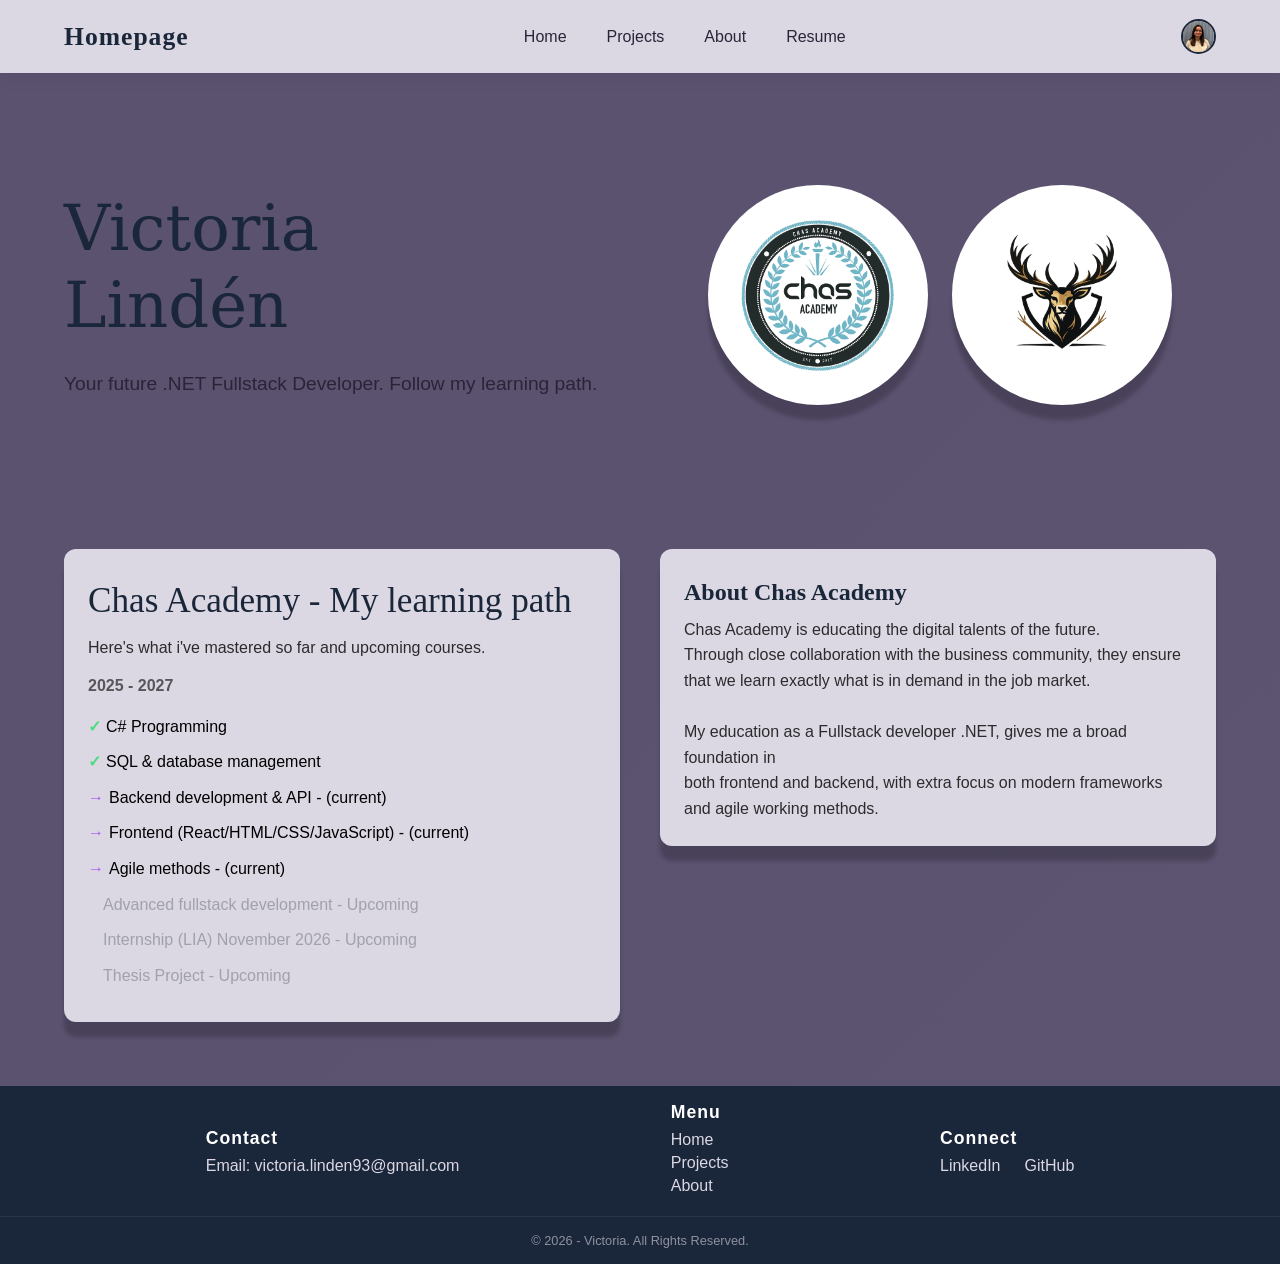
==== index.html @ 96ed0b36 "." ====
<!DOCTYPE html>
<html lang="en">
<head>
    <meta charset="UTF-8">
    <meta name="viewport" content="width=device-width, initial-scale=1.0">
    <title>Lab 1 - Frontend</title>
    <link rel="stylesheet" href="style.css">
</head>
<body>
    <header>
        <nav>
            <div class="logo">Homepage</div>

            <ul class="nav-links">
                <li><a href="#home">Home</a></li>
                <li><a href="#portfolio">Projects</a></li>
                <li><a href="#about">About</a></li>
                <li><a href="#resume">Resume</a></li>
            </ul>

            <div class="nav-right">
                <img src="images/userAvatar.jpg" alt="användarens-profilbild" class="user">
            </div>
        </nav>
    </header>

    <main>
        <!-- HERO SECTION  -->
        <section class="hero">
            <div class="hero-text">
                <h1>Victoria <br> Lindén</h1>
                <p>Your future .NET Fullstack Developer. Follow my learning path.</p>
            </div>

            <div class="hero-container"> 
                <div class="logo-slider"> <!--Unsure if i want to add more img later-->
                    <div class="logo-card"><img src="images/ChasTransparent.png" alt="chas academy logo"></div>
                    <div class="logo-card"><img src="images/deerLogo.png" alt="logo of a deer"></div>
                </div>
            </div>
        </section>

        <!-- SCHOOL SECTION  -->
        <section class="school-section">
            <div class="school-container">

                <div class="learning-card">
                    <h2>Chas Academy - My learning path</h2>
                    <p>Here's what i've mastered so far and upcoming courses.</p>
                    <p class="years">2025 - 2027</p>

                    <ul class="learning-list">
                        <li class="completed">C# Programming</li>
                        <li class="completed">SQL & database management</li>
                        <li class="current">Backend development & API - (current)</li>
                        <li class="current">Frontend (React/HTML/CSS/JavaScript) - (current)</li>
                        <li class="current">Agile methods - (current)</li>
                        <li class="upcoming">Advanced fullstack development - Upcoming</li>
                        <li class="upcoming">Internship (LIA) November 2026 - Upcoming</li>
                        <li class="upcoming">Thesis Project - Upcoming</li>
                    </ul>
                </div>

                <div class="school-text">
                    <h2>About Chas Academy</h2>
                    <p>Chas Academy is educating the digital talents of the future.<br>
                        Through close collaboration with the business community, they ensure<br> 
                        that we learn exactly what is in demand in the job market.
                    </p><br>
                    <p>My education as a Fullstack developer .NET, gives me a broad foundation in<br> both 
                        frontend and backend, with extra focus on modern frameworks and agile 
                        working methods.</p>
                </div>

            </div>
        </section>
    </main>

    <!-- FOOTER SECTION  -->
    <footer class="main-footer">
    <div class="footer-container">
        <div class="footer-section">
            <h4>Contact</h4>
            <p>Email: <a href="mailto:victoria.linden93@gmail.com">victoria.linden93@gmail.com</a></p>
        </div>

        <div class="footer-section">
            <h4>Menu</h4>
            <ul>
                <li><a href="#home">Home</a></li>
                <li><a href="#projects">Projects</a></li>
                <li><a href="#about">About</a></li>
            </ul>
        </div>

        <div class="footer-section">
            <h4>Connect</h4>
            <div class="social-links">
                <a href="https://www.linkedin.com/in/victoria-linden/">LinkedIn</a>
                <a href="https://github.com/Vic-Linden">GitHub</a>
            </div>
        </div>
    </div>

    <div class="footer-bottom">
        <p>&copy; 2026 - Victoria. All Rights Reserved.</p>
    </div>
</footer>
<!-- HEEEEEEEEEJ TEST  -->
 <!-- teeeeeest 2  -->
    
</body>
</html>
---- style.css ----
* {
    margin: 0;
    padding: 0;
    box-sizing: border-box;
}

body {
    background: linear-gradient(135deg, #5b5270 50%, #5c5470 100%); 
    font-family:'Segoe UI', Tahoma, Geneva, Verdana, sans-serif
}

header {
    background: #dbd8e3;
    padding: 1.2rem 5%;
    position: sticky; 
    top: 0;
    z-index: 1000;
    backdrop-filter: blur(20px);
    box-shadow: 0 2px 20px rgba(0, 0, 0, 0.08);
}

nav { 
    display: flex;
    justify-content: space-between;
    align-items: center;
    max-width: 1400px;
    margin: 0 auto;
}

.logo {
    font-size: 1.6rem;
    color: #1a2639;
    font-weight: 600;
    font-family: "Georgia", serif;
    letter-spacing: 1px;
}

.nav-links {
    display: flex;
    gap: 2.5rem;
    list-style: none;
}

.nav-links a {
    text-decoration: none;
    color: #2a2438;
    font-size: 1rem;
    transition: all 0.3s ease;
    position: relative;
}

.nav-links a:hover {
    color: #7b7194;
}

.nav-links a::after { 
    content: "";
    position: absolute;
    bottom: -5px; 
    left: 0;
    width: 0;
    height: 2px;
    background: #7b7194;
    transition: width 0.3s ease;
}

.nav-links a:hover::after {
    width: 100%;
}

.nav-right {
    display: flex;
    gap: 2rem;
    align-items: center;
}

.user {
    width: 35px;
    height: 35px;
    border-radius: 50%;
    object-fit: cover;
    cursor: pointer;
    border: 2px solid #1a2639;
}

/* HERO SECTION  */
.hero {
    padding: 5rem 5% 3rem;
    display: grid;
    grid-template-columns: 1fr 1fr;
    gap: 3rem;
    align-items: center;
    max-width: 1400px;
    margin: 0 auto;
}

.hero-text h1 {
    font-size: 4rem;
    color: #1a2639;
    margin-bottom: 1.5rem;
    line-height: 1.2;
    font-weight: 400;
    font-family: "Georgia", "serif";
}

.hero-text p {
    color: #2a2438;
    line-height: 1.7;
    font-size: 1.2rem;
}

.hero-container {
    position: relative;
    padding: 2rem;
}

.logo-slider {
    display: flex; 
    gap: 1.5rem;
    justify-content: center;
    align-items: center;
    transition: transform 1s ease;
}

.logo-card {
    background: white;
    padding: 10px;
    border-radius: 50%;
    width: 220px;
    height: 220px;
    display: flex;
    align-items: center;
    justify-content: center;
    box-shadow: 0 15px 4px rgba(0,0,0,0.2);
    transition: transform 0.5s ease;
}

.logo-card:hover {
    transform: translateY(-10px)
}

.logo-card img {
    width: 160px;
    height: 160px;
    object-fit: contain; 
}

/* SCHOOL SECTION  */
.school-section {
    padding: 4rem 5%;
    max-width: 1400px;
    margin: 0 auto;
}

.school-container {
    display: grid;
    grid-template-columns: repeat(auto-fit, minmax(220px, 1fr));
    gap: 2.5rem;
    max-width: 100%; 
    margin: 0 auto;
    align-items: flex-start;
}

.learning-card, .school-text {
    background: #dbd8e3;
    padding: 1.5rem;
    border-radius: 12px;
    box-shadow: 0 15px 4px rgba(0,0,0,0.2);
    line-height: 1.6;
}

.learning-card h2 {
    font-size: 2.2rem;
    color: #1a2639;
    font-weight: 400;
    font-family: "Georgia", serif;
    margin-bottom: 5px;
}

.learning-card p {
    font-size: 1rem;
    opacity: 0.8;
    margin-bottom: 0.8rem;
}

.learning-card p.years {
    font-weight: bold;
    opacity: 0.6;
    margin-bottom: 15px;
}

.learning-list {
    list-style: none;
}

.learning-list li {
    margin-bottom: 10px;
    display: flex; 
    align-items: flex-start; 
}

.learning-list li.completed::before {
    content: "✓"; 
    color: #4ade80;
    margin-right: 5px;
    font-weight: bold;
}

.learning-list li.current::before {
    content: "→"; 
    color: #a855f7;
    margin-right: 5px;
    font-weight: bold;
}

.learning-list li.upcoming {
    color: #a1a1aa;
    padding-left: 15px;
}

.school-text {
    background: #dbd8e3;
    padding: 1.5rem;
    border-radius: 12px;
    box-shadow: 0 15px 4px rgba(0,0,0,0.2);
    line-height: 1.6;
} 

.school-text h2 {
    margin-bottom: 5px;
    color: #1a2639;
    font-family: "Georgia", serif;
}

.school-text p {
    font-size: 1rem;
    opacity: 0.8;
    font-family: Arial, Helvetica, sans-serif;
}

/* FOOTER SECTION  */
.main-footer {
    background-color: #1a2639;
    color: #dbd8e3;
    padding: 1rem 0;
    font-family: sans-serif;
}

.footer-container {
    display: flex;
    justify-content: space-around;
    align-items: center;
    max-width: 1100px;
    margin: 0 auto;
    padding: 0 20px;
    flex-wrap: wrap;
    gap: 20px;
}

.footer-section h4 {
    color: #fff;
    margin-bottom: 8px;
    font-size: 1.1rem;
    letter-spacing: 1px;
}

.footer-section ul {
    list-style: none;
}

.footer-section ul li {
    margin-bottom: 5px;
}

.social-links {
    display: flex;
    gap: 24px;
}

.footer-section a {
    color: #dbd8e3;
    text-decoration: none;
    font-size: 1rem;
    transition: color 0.3s;
}

.footer-section a:hover {
    color: #a855f7;
}

.footer-bottom {
    text-align: center;
    margin-top: 1rem;
    padding-top: 1rem;
    border-top: 1px solid rgba(255, 255, 255, 0.1);
    font-size: 0.8rem;
    opacity: 0.6;
}

/* RESPONSIVE DESIGN  */
@media (max-width: 1024px){
    .hero-text h1 {
        font-size: 3rem;
    }

    .logo-card {
        width: 180px;
        height: 180px;
    }

    .logo-card img {
        width: 130px;
        height: 130px;
    }
}

@media (max-width: 768px){
    nav {
        flex-direction: column;
        gap: 1rem;
    }

    .nav-links {
        gap: 1.5rem;
    }

    .hero {
        grid-template-columns: 1fr;
        text-align: center;
        padding-top: 2rem;
    }

    .hero-text h1 {
        font-size: 2.5rem;
    }

    .logo-card {
        width: 150px;
        height: 150px;
        margin: 0 auto;
    }

    .logo-card img {
        width: 100px;
        height: 100px;
    }

    .logo-slider {
        flex-wrap: wrap;
    }

    .school-container {
        flex-direction: column;
        text-align: center;
        gap: 1.5rem;
    }

    .social-links {
        justify-content: center;
    }
}

@media (max-width: 480px){
    .hero-text h1 {
        font-size: 2rem;
    }

    .nav-links {
        font-size: 0.9rem;
        gap: 1rem;
    }
}
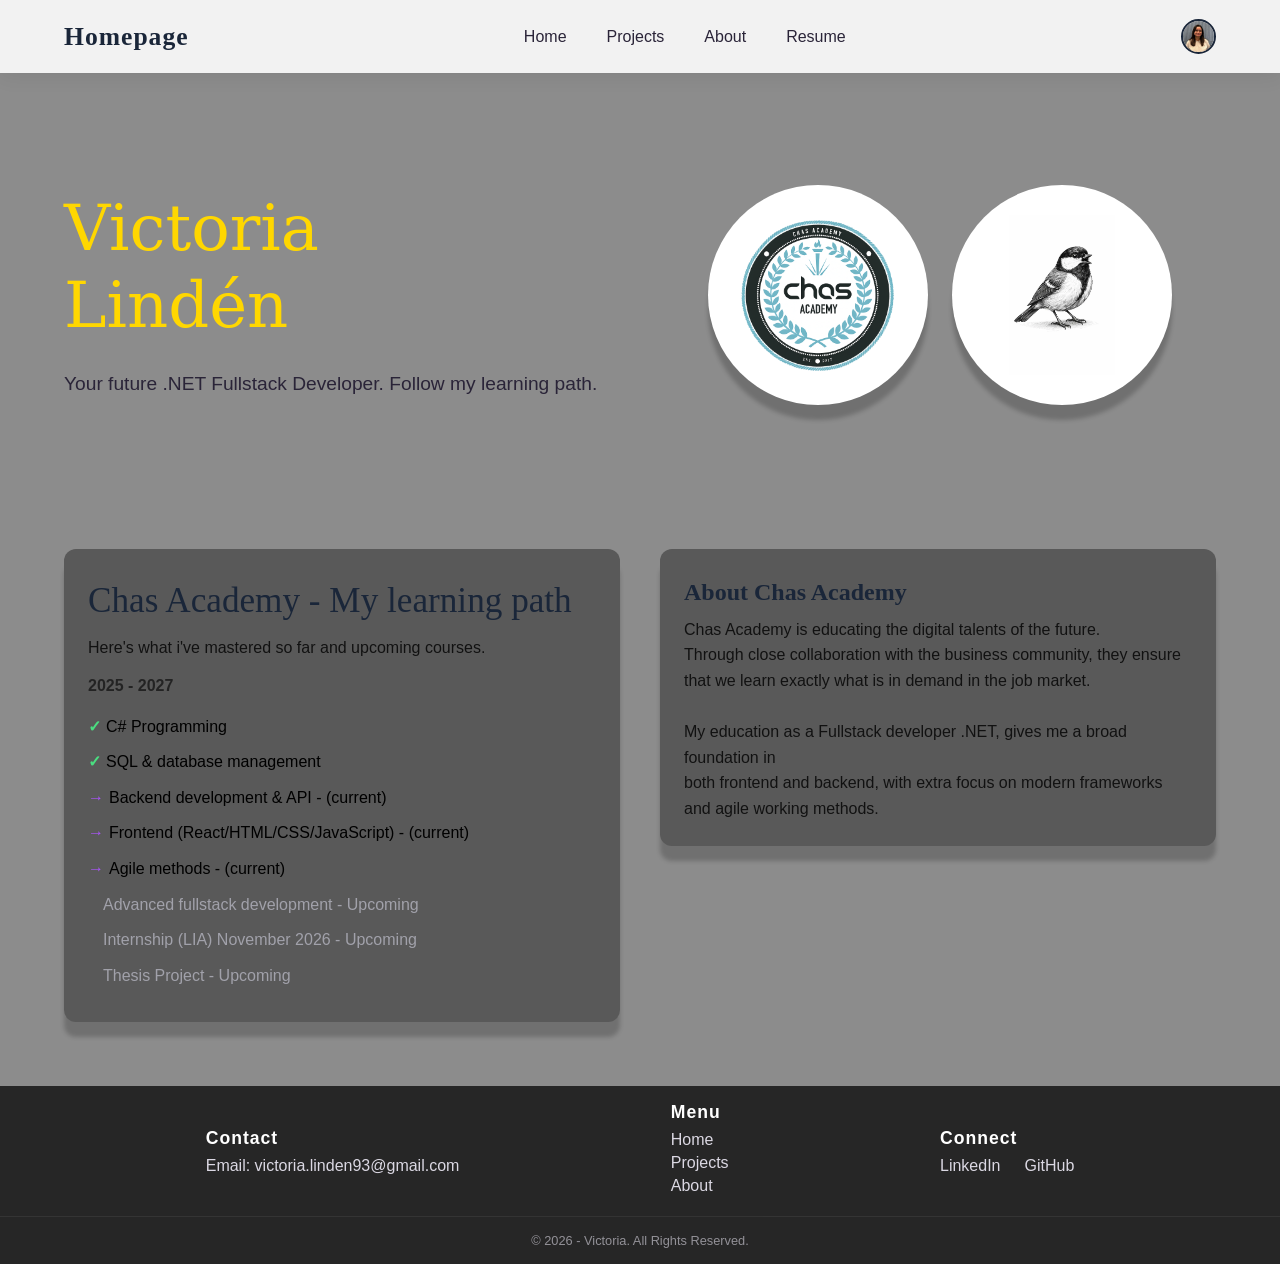
==== commit 9ebbe583: "changed color palett" ====
--- a/index.html
+++ b/index.html
@@ -12,10 +12,10 @@
             <div class="logo">Homepage</div>
 
             <ul class="nav-links">
-                <li><a href="#home">Home</a></li>
-                <li><a href="#portfolio">Projects</a></li>
-                <li><a href="#about">About</a></li>
-                <li><a href="#resume">Resume</a></li>
+                <li><a href="index.html">Home</a></li>
+                <li><a href="project.html">Projects</a></li>
+                <li><a href="about.html">About</a></li>
+                <li><a href="resume.html">Resume</a></li>
             </ul>
 
             <div class="nav-right">
@@ -35,7 +35,7 @@
             <div class="hero-container"> 
                 <div class="logo-slider"> <!--Unsure if i want to add more img later-->
                     <div class="logo-card"><img src="images/ChasTransparent.png" alt="chas academy logo"></div>
-                    <div class="logo-card"><img src="images/deerLogo.png" alt="logo of a deer"></div>
+                    <div class="logo-card"><img src="images/parusM.webp" alt="logo of a deer"></div>
                 </div>
             </div>
         </section>
@@ -87,9 +87,9 @@
         <div class="footer-section">
             <h4>Menu</h4>
             <ul>
-                <li><a href="#home">Home</a></li>
-                <li><a href="#projects">Projects</a></li>
-                <li><a href="#about">About</a></li>
+                <li><a href="index.html">Home</a></li>
+                <li><a href="project.html">Projects</a></li>
+                <li><a href="about.html">About</a></li>
             </ul>
         </div>
 
@@ -106,8 +106,6 @@
         <p>&copy; 2026 - Victoria. All Rights Reserved.</p>
     </div>
 </footer>
-<!-- HEEEEEEEEEJ TEST  -->
- <!-- teeeeeest 2  -->
     
 </body>
 </html>
--- a/style.css
+++ b/style.css
@@ -5,12 +5,12 @@
 }
 
 body {
-    background: linear-gradient(135deg, #5b5270 50%, #5c5470 100%); 
+    background: #8C8C8C;
     font-family:'Segoe UI', Tahoma, Geneva, Verdana, sans-serif
 }
 
 header {
-    background: #dbd8e3;
+    background: #F2F2F2;
     padding: 1.2rem 5%;
     position: sticky; 
     top: 0;
@@ -50,7 +50,7 @@
 }
 
 .nav-links a:hover {
-    color: #7b7194;
+    color: #ffd700;
 }
 
 .nav-links a::after { 
@@ -60,7 +60,7 @@
     left: 0;
     width: 0;
     height: 2px;
-    background: #7b7194;
+    background: #ffd700;
     transition: width 0.3s ease;
 }
 
@@ -96,7 +96,7 @@
 
 .hero-text h1 {
     font-size: 4rem;
-    color: #1a2639;
+    color: #ffd700;
     margin-bottom: 1.5rem;
     line-height: 1.2;
     font-weight: 400;
@@ -162,7 +162,7 @@
 }
 
 .learning-card, .school-text {
-    background: #dbd8e3;
+    background: #595959;
     padding: 1.5rem;
     border-radius: 12px;
     box-shadow: 0 15px 4px rgba(0,0,0,0.2);
@@ -219,7 +219,7 @@
 }
 
 .school-text {
-    background: #dbd8e3;
+    background: #595959;
     padding: 1.5rem;
     border-radius: 12px;
     box-shadow: 0 15px 4px rgba(0,0,0,0.2);
@@ -240,7 +240,7 @@
 
 /* FOOTER SECTION  */
 .main-footer {
-    background-color: #1a2639;
+    background-color: #262626;
     color: #dbd8e3;
     padding: 1rem 0;
     font-family: sans-serif;
@@ -285,7 +285,7 @@
 }
 
 .footer-section a:hover {
-    color: #a855f7;
+    color: #ffd700;
 }
 
 .footer-bottom {
@@ -369,4 +369,423 @@
         font-size: 0.9rem;
         gap: 1rem;
     }
+}
+
+
+/* --------PROJECTS----- HACKATHON-------- */
+.project-container {
+    padding: 2rem;
+    max-width: 1400px;
+    margin: 0 auto;
+}
+
+.section-header {
+    font-size: 1.2rem;
+    color: #fff;
+    font-weight: 400;
+    font-family: "Georgia", serif;
+    margin: 1rem 0;
+}
+
+.hack-grid,
+.school-grid {
+    display: grid;
+    grid-template-columns: repeat(auto-fit, minmax(220px, 1fr));
+    gap: 2rem;
+}
+
+.hack-item,
+.school-item {
+    display: flex;
+    flex-direction: column;
+    align-items: center;
+    background: white;
+    padding: 1rem;
+    border-radius: 12px;
+    box-shadow: 0 5px 20px rgba(0, 0, 0, 0.15);
+    transition: all 0.3s ease;
+}
+
+.hack-item:hover,
+.school-item:hover {
+    transform: translateY(-10px);
+}
+
+.hack-item img,
+.school-item img {
+    width: 100%;
+    object-fit: cover;
+    margin-bottom: 1.2rem;
+    border-radius: 8px;
+}
+
+.hack-item h3,
+.school-item h3 {
+    font-size: 1.2rem;
+    margin-bottom: 0.3rem;
+    color: #1a2639;
+    font-weight: 700;
+}
+
+.tech {
+    color: #ffd700;
+    margin-top: 0.5rem;
+}
+
+.hack-item a,
+.school-item a {
+    text-decoration: none;
+   background: whitesmoke;
+   border: 2px solid #7b7194;
+   color: #1a2639;
+   padding: 0.5rem 1.5rem;
+   margin-top: 0.5rem;
+   border-radius: 4px;
+   font-weight: 500;
+   transition: all 0.3s ease;
+}
+
+.hack-item a:hover,
+.school-item a:hover {
+    background: #ffd700;
+    color: black;
+}
+
+.info-btn {
+    text-decoration: none;
+    background: whitesmoke;
+    border: 2px solid #7b7194;
+    color: #1a2639;
+    padding: 0.5rem 1.5rem;
+    margin-top: 0.5rem;
+    border-radius: 4px;
+    font-weight: 500;
+    transition: all 0.3s ease;
+    display: inline-block;
+}
+
+/*----- MODAL ----*/
+.modal {
+    position: fixed;
+    inset: 0;
+    display: none;
+    z-index: 9999;
+}
+
+.modal:target {
+    display: block;
+}
+
+
+.modal-overlay {
+    position: absolute;
+    inset: 0;
+    background: rgba(26, 38, 57, 0.65);
+    display: block; 
+}
+
+
+.modal-content {
+    position: relative;
+    background: white;
+    width: 520px;
+    max-width: 95%;
+    margin: 5rem auto;
+    border-radius: 12px;
+    box-shadow: 0 5px 20px rgba(0, 0, 0, 0.25);
+    padding: 1.25rem 1.25rem 1rem;
+}
+
+.modal-close {
+    position: absolute;
+    top: 10px;
+    right: 12px;
+    text-decoration: none;
+    font-size: 1.8rem;
+    line-height: 1;
+    color: #7b7194;
+}
+
+.modal-close:hover {
+    color: #ffd700;
+}
+
+
+/* ----------------- ABOUT --------- */
+.about-section {
+    padding: 5rem 5% 3rem;
+    display: grid;
+    grid-template-columns: 1fr 1fr;
+    gap: 3rem;
+    align-items: center;
+    max-width: 1400px;
+    margin: 0 auto;
+}
+
+.about-header {
+    font-size: 3rem;
+    color: #ffff;
+    margin: 1rem;
+    line-height: 1;
+    font-weight: 400;
+    font-family: "Georgia", "serif";
+}
+
+.about-container {
+    position: relative;
+    padding: 2rem;
+}
+
+.about-slider {
+    display: flex; 
+    gap: 1.5rem;
+    justify-content: center;
+    align-items: center;
+    transition: transform 1s ease;
+}
+
+.about-card {
+    background: white;
+    border-radius: 50%;
+    width: 220px;
+    height: 220px;
+    display: flex;
+    align-items: center;
+    justify-content: center;
+    box-shadow: 0 15px 4px rgba(0,0,0,0.2);
+    transition: transform 0.5s ease;
+    overflow: hidden;
+    border: 10px solid white;
+}
+
+.about-card:hover {
+    transform: translateY(-10px);
+}
+
+.about-card img {
+    width: 100%;
+    height: 100%;
+    object-fit: cover;
+    object-position: center;
+    display: block;
+}
+
+.section-text {
+    padding: 3rem 5%;
+    max-width: 1400px;
+    margin: 0 auto;
+}
+
+.text-container {
+    display: grid;
+    grid-template-columns: repeat(auto-fit, minmax(220px, 1fr));
+    gap: 2.5rem;
+    margin: 0 auto;
+    align-items: flex-start;
+    background: #333;
+    padding: 3rem;
+    border-radius: 12px;
+    color: #f4f4f4;
+}
+
+.about-text h2 {
+    font-size: 2.2rem;
+    color: #ffff;
+    font-weight: 400;
+    font-family: "Georgia", serif;
+    margin-bottom: 6px;
+}
+
+.about-text p {
+    font-size: 1rem;
+    opacity: 1;
+    line-height: 1.7;
+}
+
+/* ---------- RESPONSIVE DESIGN ----------- */
+@media (max-width: 1024px) {
+    .about-section {
+        grid-template-columns: 1fr;
+        text-align: center;
+        gap: 2rem;
+        padding-top: 3rem;
+    }
+
+    .about-slider {
+        flex-wrap: wrap; /*Pictures jumps down a row if they cant fit */
+        justify-content: center;
+    }
+
+    .about-card {
+        width: 180px;
+        height: 180px;
+    }
+}
+
+@media (max-width: 600px) {
+    .about-header {
+        font-size: 2.2rem;
+    }
+
+    .about-card {
+        width: 150px;
+        height: 150px;
+        border-width: 6px; /*thin out the border */
+    }
+
+    .text-container {
+        padding: 1.5rem;
+        gap: 1.5rem;
+    }
+
+    .about-text h2 {
+        font-size: 1.8rem;
+    }
+}
+
+
+/* ------------- RESUME PAGE ------------ */
+.resume-section {
+    padding: 4rem 5%;
+    max-width: 1400px;
+    margin: 0 auto;
+}
+
+.resume-header h2 {
+    font-size: 3rem;
+    color: #fff;
+    font-family: "Georgia", serif;
+    margin-bottom: 1rem;
+    text-align: center;
+}
+
+.resume-header {
+    display: grid;
+    grid-template-columns: repeat(auto-fit, minmax(220px, 1fr));
+    gap: 2.5rem;
+    max-width: 100%; 
+    margin: 0 auto;
+    align-items: flex-start;
+}
+
+.resume-photo img {
+    width: 100%;
+    border-radius: 20px;
+    border: 10px solid white;
+    box-shadow: 0 15px 40px rgba(0,0,0,0.4);
+}
+
+.resume-experience {
+    background: rgba(51, 51, 51, 0.9);
+    padding: 2rem;
+    border-radius: 12px;
+    color: #f4f4f4;
+}
+
+.resume-experience h3 {
+    font-size: 1.2rem;
+    color: #ffd700;
+    margin-bottom: 0.3rem;
+}
+
+.resume-experience p {
+    line-height: 1.7;
+    margin-bottom: 2.5rem;
+    font-style: italic;
+    opacity: 0.9;
+}
+
+.roles {
+    list-style: none;
+    padding: 0;
+}
+
+.roles li {
+    margin-bottom: 2rem;
+    padding-left: 1.5rem;
+    border-left: 2px solid #ffd700;
+    position: relative;
+}
+
+.roles li strong {
+    font-size: 1.1rem;
+    color: #f4f4f4;
+    letter-spacing: 1px;
+}
+
+/* ------- EDUCATION SECTION -------- */
+.education-section {
+    padding: 2rem 5% 5rem;
+    max-width: 1400px;
+    margin: 0 auto;
+}
+
+.resume-education {
+    display: grid;
+    grid-template-columns: 1fr;
+    gap: 0.5rem;
+}
+
+.education-card {
+    background: rgba(51, 51, 51, 0.9);
+    padding: 2rem;
+    border-radius: 12px;
+    color: #f4f4f4;
+    border-left: 4px solid #ffd700;
+}
+
+.resume-education h2 {
+    font-size: 2.5rem;
+    color: #fff;
+    font-family: "Georgia", serif;
+    margin-bottom: 2rem;
+}
+
+.education-card h3 {
+    font-size: 1.2rem;
+    font-family: "Georgia", serif;
+    color: #ffd700;
+    margin-bottom: 0.2rem;
+    letter-spacing: 0.09rem;
+}
+
+.education-card h4 {
+    font-size: 1.1rem;
+    color: #fff;
+    margin-bottom: 1rem;
+    font-weight: normal;
+}
+
+.status {
+    font-size: 0.9rem;
+    margin-bottom: 0.2rem;
+}
+
+.education-card p {
+    line-height: 1.7;
+    opacity: 0.9;
+    font-size: 1rem;
+}
+
+/* -------- RESPONSIVE DESIGN ------------ */
+@media (max-width: 1024px) {
+    .resume-header {
+        grid-template-columns: 1fr;
+        justify-items: center;
+    }
+
+    .resume-photo {
+        max-width: 400px;
+    }
+}
+
+@media (max-width: 768px) {
+    .resume-header h2, .resume-education h2 {
+        font-size: 2rem;
+        text-align: left;
+    }
+
+    .resume-experience, .education-card {
+        padding: 1.5rem;
+    }
 }
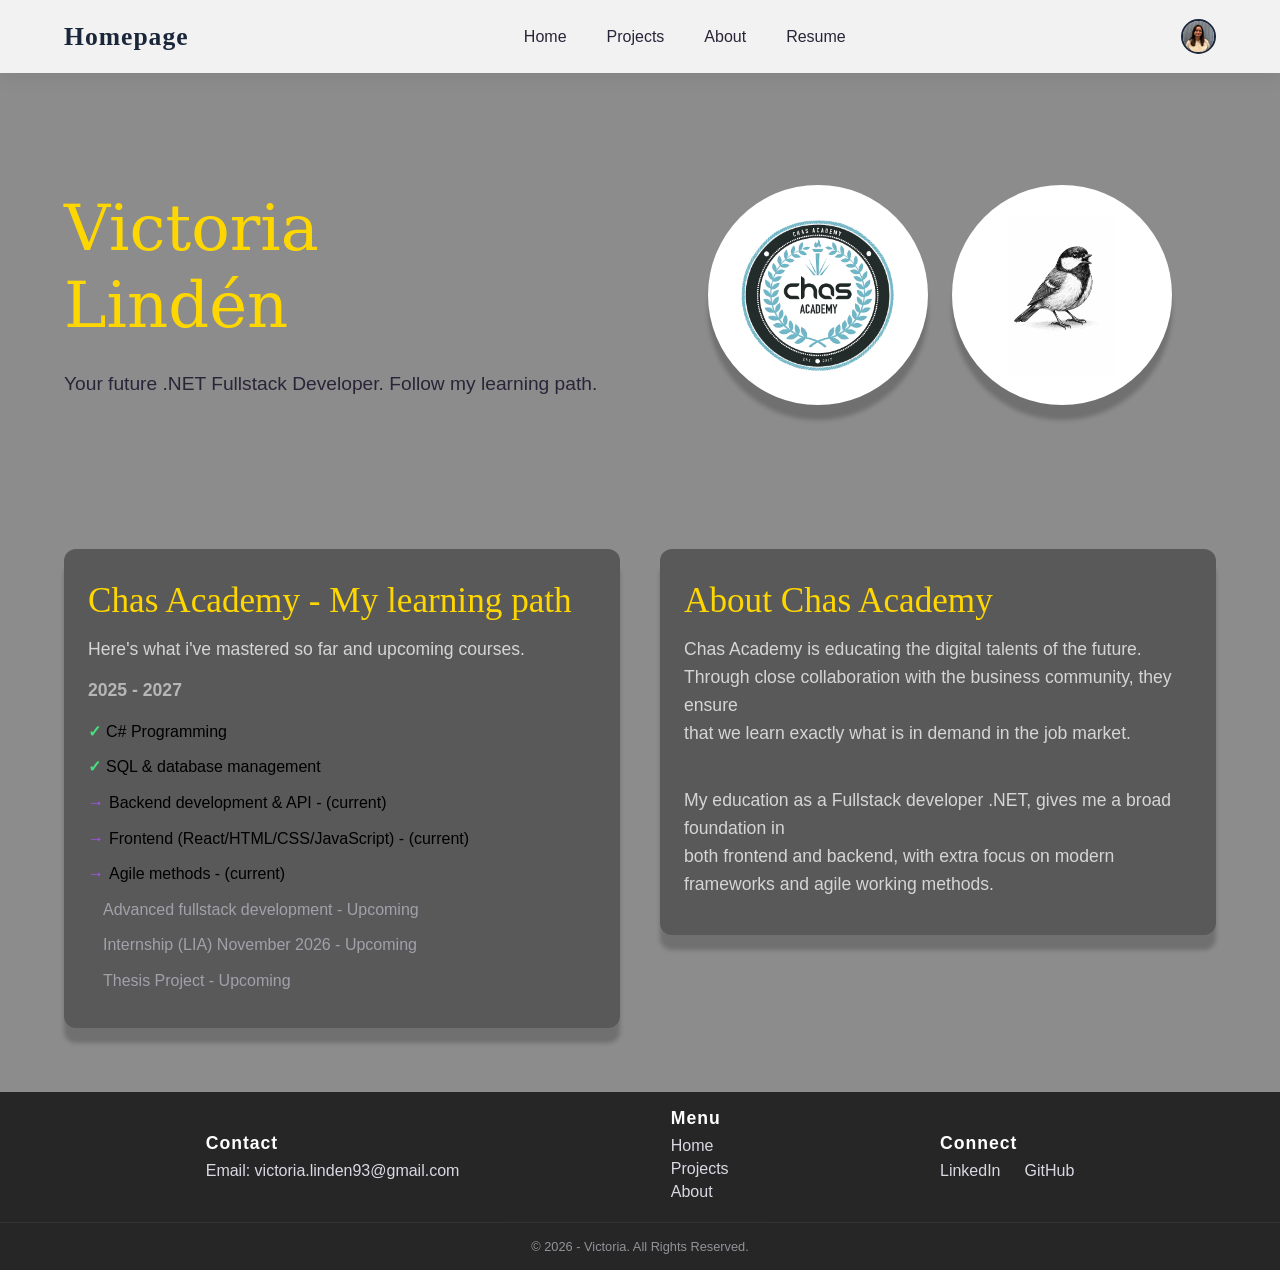
==== commit ab5b45b2: "my first easterEgg" ====
--- a/index.html
+++ b/index.html
@@ -5,6 +5,7 @@
     <meta name="viewport" content="width=device-width, initial-scale=1.0">
     <title>Lab 1 - Frontend</title>
     <link rel="stylesheet" href="style.css">
+    <script src="script.js" defer></script>
 </head>
 <body>
     <header>
--- a/style.css
+++ b/style.css
@@ -161,7 +161,8 @@
     align-items: flex-start;
 }
 
-.learning-card, .school-text {
+.learning-card, 
+.school-text {
     background: #595959;
     padding: 1.5rem;
     border-radius: 12px;
@@ -169,21 +170,26 @@
     line-height: 1.6;
 }
 
-.learning-card h2 {
+.learning-card h2,
+.school-text h2 {
     font-size: 2.2rem;
-    color: #1a2639;
+    color: #ffd700;
     font-weight: 400;
     font-family: "Georgia", serif;
     margin-bottom: 5px;
 }
 
-.learning-card p {
-    font-size: 1rem;
+.learning-card p,
+.school-text p {
+    color: #f4f4f4;
+    font-size: 1.1rem;
     opacity: 0.8;
     margin-bottom: 0.8rem;
+    font-family: Arial, Helvetica, sans-serif;
 }
 
 .learning-card p.years {
+    color: #f4f4f4;
     font-weight: bold;
     opacity: 0.6;
     margin-bottom: 15px;
@@ -225,18 +231,6 @@
     box-shadow: 0 15px 4px rgba(0,0,0,0.2);
     line-height: 1.6;
 } 
-
-.school-text h2 {
-    margin-bottom: 5px;
-    color: #1a2639;
-    font-family: "Georgia", serif;
-}
-
-.school-text p {
-    font-size: 1rem;
-    opacity: 0.8;
-    font-family: Arial, Helvetica, sans-serif;
-}
 
 /* FOOTER SECTION  */
 .main-footer {
@@ -788,4 +782,11 @@
     .resume-experience, .education-card {
         padding: 1.5rem;
     }
+}
+
+/* ---- EASTER EGG ----- */
+@keyframes fall {
+    to {
+        transform: translateY(100vh);
+    }
 }
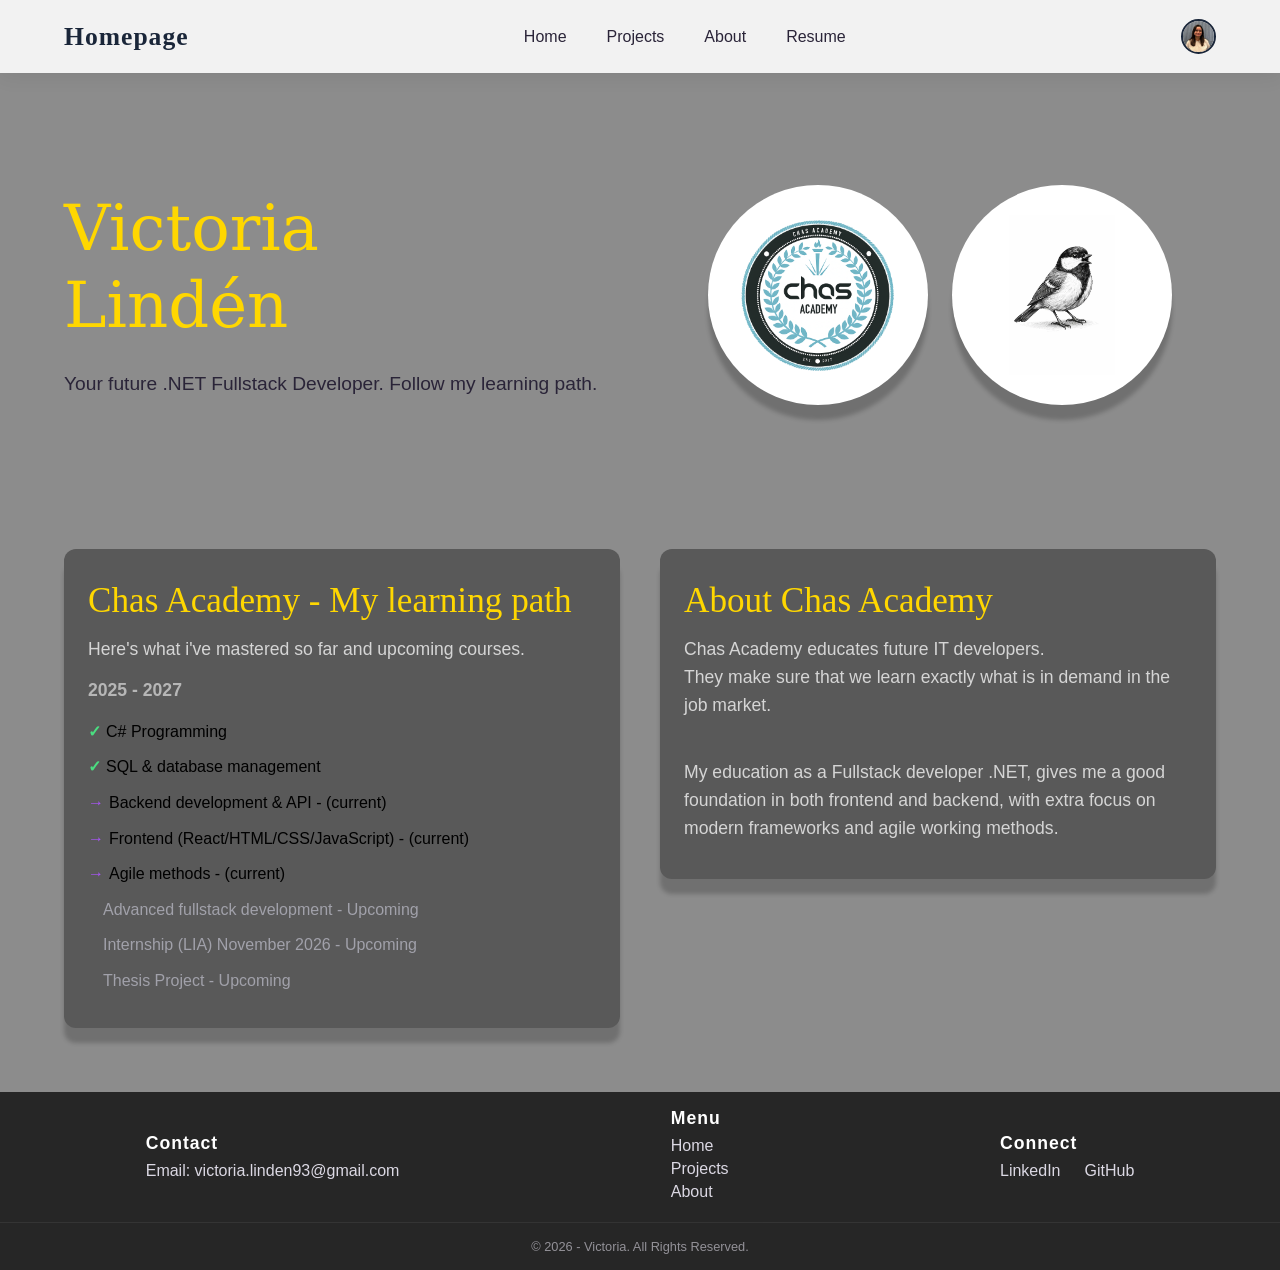
==== commit 2114c776: "text change" ====
--- a/index.html
+++ b/index.html
@@ -64,11 +64,10 @@
 
                 <div class="school-text">
                     <h2>About Chas Academy</h2>
-                    <p>Chas Academy is educating the digital talents of the future.<br>
-                        Through close collaboration with the business community, they ensure<br> 
-                        that we learn exactly what is in demand in the job market.
+                    <p>Chas Academy educates future IT developers.<br>
+                        They make sure that we learn exactly what is in demand in the job market.
                     </p><br>
-                    <p>My education as a Fullstack developer .NET, gives me a broad foundation in<br> both 
+                    <p>My education as a Fullstack developer .NET, gives me a good foundation in both 
                         frontend and backend, with extra focus on modern frameworks and agile 
                         working methods.</p>
                 </div>
--- a/style.css
+++ b/style.css
@@ -145,7 +145,7 @@
     object-fit: contain; 
 }
 
-/* SCHOOL SECTION  */
+/*---------- SCHOOL SECTION ---------- */
 .school-section {
     padding: 4rem 5%;
     max-width: 1400px;
@@ -232,7 +232,7 @@
     line-height: 1.6;
 } 
 
-/* FOOTER SECTION  */
+/*-------------- FOOTER SECTION ------------ */
 .main-footer {
     background-color: #262626;
     color: #dbd8e3;
@@ -244,7 +244,7 @@
     display: flex;
     justify-content: space-around;
     align-items: center;
-    max-width: 1100px;
+    max-width: 1400px;
     margin: 0 auto;
     padding: 0 20px;
     flex-wrap: wrap;
@@ -291,81 +291,6 @@
     opacity: 0.6;
 }
 
-/* RESPONSIVE DESIGN  */
-@media (max-width: 1024px){
-    .hero-text h1 {
-        font-size: 3rem;
-    }
-
-    .logo-card {
-        width: 180px;
-        height: 180px;
-    }
-
-    .logo-card img {
-        width: 130px;
-        height: 130px;
-    }
-}
-
-@media (max-width: 768px){
-    nav {
-        flex-direction: column;
-        gap: 1rem;
-    }
-
-    .nav-links {
-        gap: 1.5rem;
-    }
-
-    .hero {
-        grid-template-columns: 1fr;
-        text-align: center;
-        padding-top: 2rem;
-    }
-
-    .hero-text h1 {
-        font-size: 2.5rem;
-    }
-
-    .logo-card {
-        width: 150px;
-        height: 150px;
-        margin: 0 auto;
-    }
-
-    .logo-card img {
-        width: 100px;
-        height: 100px;
-    }
-
-    .logo-slider {
-        flex-wrap: wrap;
-    }
-
-    .school-container {
-        flex-direction: column;
-        text-align: center;
-        gap: 1.5rem;
-    }
-
-    .social-links {
-        justify-content: center;
-    }
-}
-
-@media (max-width: 480px){
-    .hero-text h1 {
-        font-size: 2rem;
-    }
-
-    .nav-links {
-        font-size: 0.9rem;
-        gap: 1rem;
-    }
-}
-
-
 /* --------PROJECTS----- HACKATHON-------- */
 .project-container {
     padding: 2rem;
@@ -375,7 +300,7 @@
 
 .section-header {
     font-size: 1.2rem;
-    color: #fff;
+    color: #f4f4f4;
     font-weight: 400;
     font-family: "Georgia", serif;
     margin: 1rem 0;
@@ -384,7 +309,7 @@
 .hack-grid,
 .school-grid {
     display: grid;
-    grid-template-columns: repeat(auto-fit, minmax(220px, 1fr));
+    grid-template-columns: repeat(auto-fit, minmax(260px, 1fr));
     gap: 2rem;
 }
 
@@ -470,14 +395,12 @@
     display: block;
 }
 
-
 .modal-overlay {
     position: absolute;
     inset: 0;
     background: rgba(26, 38, 57, 0.65);
     display: block; 
 }
-
 
 .modal-content {
     position: relative;
@@ -504,7 +427,6 @@
     color: #ffd700;
 }
 
-
 /* ----------------- ABOUT --------- */
 .about-section {
     padding: 5rem 5% 3rem;
@@ -596,48 +518,6 @@
     line-height: 1.7;
 }
 
-/* ---------- RESPONSIVE DESIGN ----------- */
-@media (max-width: 1024px) {
-    .about-section {
-        grid-template-columns: 1fr;
-        text-align: center;
-        gap: 2rem;
-        padding-top: 3rem;
-    }
-
-    .about-slider {
-        flex-wrap: wrap; /*Pictures jumps down a row if they cant fit */
-        justify-content: center;
-    }
-
-    .about-card {
-        width: 180px;
-        height: 180px;
-    }
-}
-
-@media (max-width: 600px) {
-    .about-header {
-        font-size: 2.2rem;
-    }
-
-    .about-card {
-        width: 150px;
-        height: 150px;
-        border-width: 6px; /*thin out the border */
-    }
-
-    .text-container {
-        padding: 1.5rem;
-        gap: 1.5rem;
-    }
-
-    .about-text h2 {
-        font-size: 1.8rem;
-    }
-}
-
-
 /* ------------- RESUME PAGE ------------ */
 .resume-section {
     padding: 4rem 5%;
@@ -707,7 +587,7 @@
     letter-spacing: 1px;
 }
 
-/* ------- EDUCATION SECTION -------- */
+/* -------------- EDUCATION SECTION -------- */
 .education-section {
     padding: 2rem 5% 5rem;
     max-width: 1400px;
@@ -761,20 +641,102 @@
     font-size: 1rem;
 }
 
-/* -------- RESPONSIVE DESIGN ------------ */
-@media (max-width: 1024px) {
+
+/* -------RESPONSIVE DESIGN ------  */
+@media (max-width: 1024px){
+    .hero-text h1 {
+        font-size: 3rem;
+    }
+
+    .logo-card {
+        width: 180px;
+        height: 180px;
+    }
+
+    .logo-card img {
+        width: 130px;
+        height: 130px;
+    }
+
+    .about-section {
+        grid-template-columns: 1fr;
+        text-align: center;
+        gap: 2rem;
+        padding-top: 3rem;
+    }
+
+    .about-slider {
+        flex-wrap: wrap; /*Pictures jumps down a row if they cant fit */
+        justify-content: center;
+    }
+
+    .about-card {
+        width: 180px;
+        height: 180px;
+    }
+
     .resume-header {
         grid-template-columns: 1fr;
         justify-items: center;
     }
 
     .resume-photo {
-        max-width: 400px;
-    }
-}
-
-@media (max-width: 768px) {
-    .resume-header h2, .resume-education h2 {
+        order: -1; /* Moves the image above the text on smaller screens */
+    }
+}
+
+@media (max-width: 768px){
+    nav {
+        flex-direction: column;
+        gap: 1rem;
+    }
+
+    .nav-links {
+        flex-wrap: wrap;
+        justify-content: center;
+    }
+
+    .hero {
+        grid-template-columns: 1fr;
+        text-align: center;
+        padding-top: 2rem;
+    }
+
+    .hero-text h1 {
+        font-size: 2.5rem;
+    }
+
+    .logo-card {
+        width: 150px;
+        height: 150px;
+        margin: 0 auto;
+    }
+
+    .logo-card img {
+        width: 100px;
+        height: 100px;
+    }
+
+    .logo-slider {
+        flex-wrap: wrap;
+    }
+
+    .school-container {
+        grid-template-columns: 1fr;
+        text-align: center;
+    }
+
+    .social-links {
+        justify-content: center;
+    }
+
+    .hack-grid,
+    .school-grid {
+        grid-template-columns: 1fr;
+    }
+
+    .resume-header h2, 
+    .resume-education h2 {
         font-size: 2rem;
         text-align: left;
     }
@@ -784,7 +746,43 @@
     }
 }
 
+@media (max-width: 600px) {
+    .about-header {
+        font-size: 2.2rem;
+    }
+
+    .about-card {
+        width: 150px;
+        height: 150px;
+        border-width: 6px; /*thin out the border */
+    }
+
+    .text-container {
+        padding: 1.5rem;
+        gap: 1.5rem;
+    }
+
+    .about-text h2 {
+        font-size: 1.8rem;
+    }
+}
+
+@media (max-width: 480px){
+    .hero-text h1 {
+        font-size: 2rem;
+    }
+
+    .nav-links a {
+        font-size: 0.9rem;
+    }
+
+    .modal-content{
+    margin: 3rem auto;
+  }
+}
+
 /* ---- EASTER EGG ----- */
+/* animation for the confetti falling down the screen */
 @keyframes fall {
     to {
         transform: translateY(100vh);
